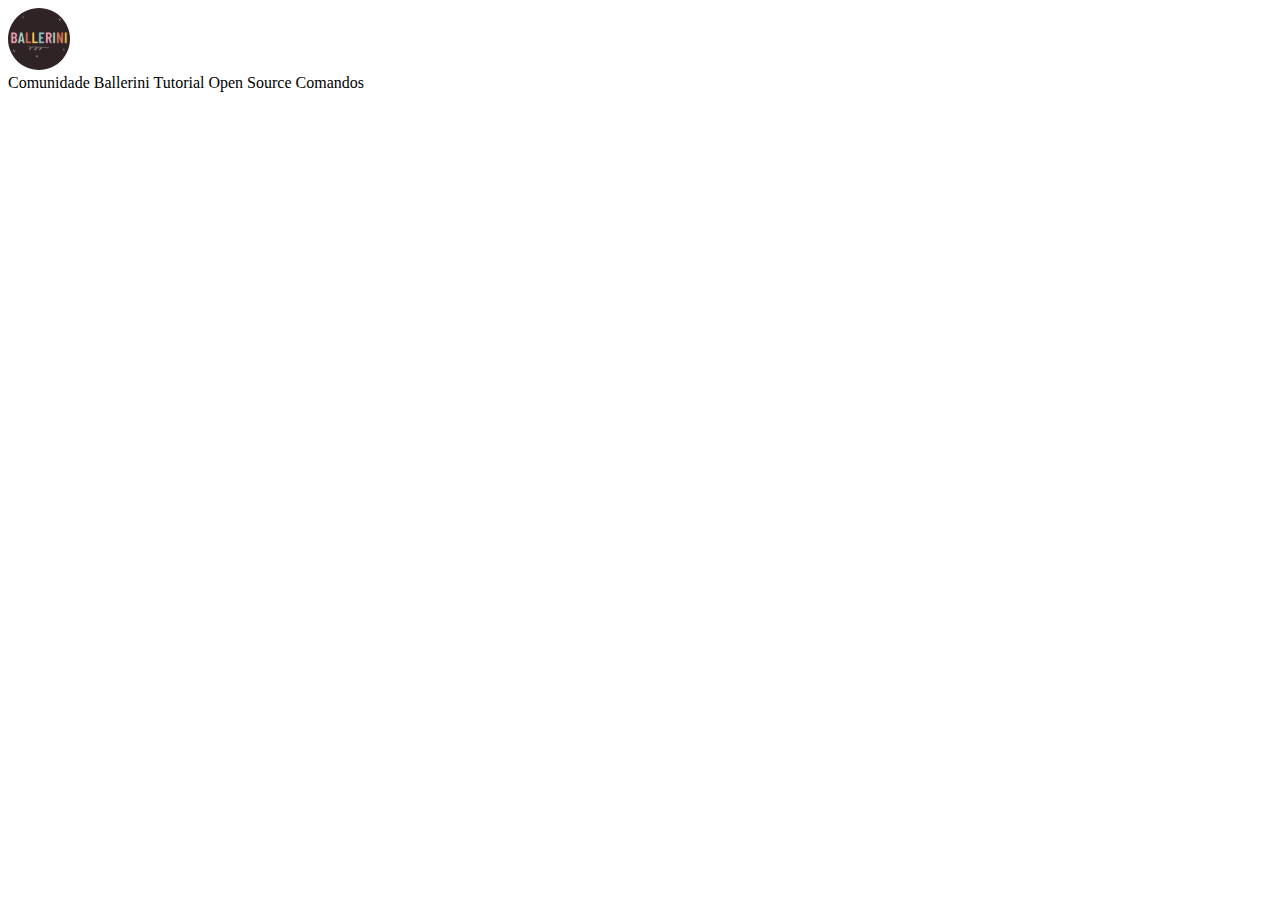
==== LandingPage/index.html @ 48842587 "LandingPage-Inicial" ====
<!DOCTYPE html>
<html lang="pt-BR">
<head>
    <meta charset="UTF-8">
    <meta http-equiv="X-UA-Compatible" content="IE=edge">
    <meta name="viewport" content="width=device-width, initial-scale=1.0">
    <meta name="description" content="Bot que irá organizar sua comunidade no Discord">
    <title>Balle Bot - Modere a sua comunidade Discord</title>
</head>
<body>
    <header>
        <img src="logo.svg" alt="Logo">
         <nav>
            <a>Comunidade Ballerini</a>
            <a>Tutorial</a>
            <a>Open Source</a>
            <a>Comandos</a>
         </nav>
    </header>

    <main>
        <section>
            <div>

            </div>
            <img src="" alt="">
            
        </section>

        <section>

        </section>

    </main>

    <footer>

    </footer>

</body>
</html>
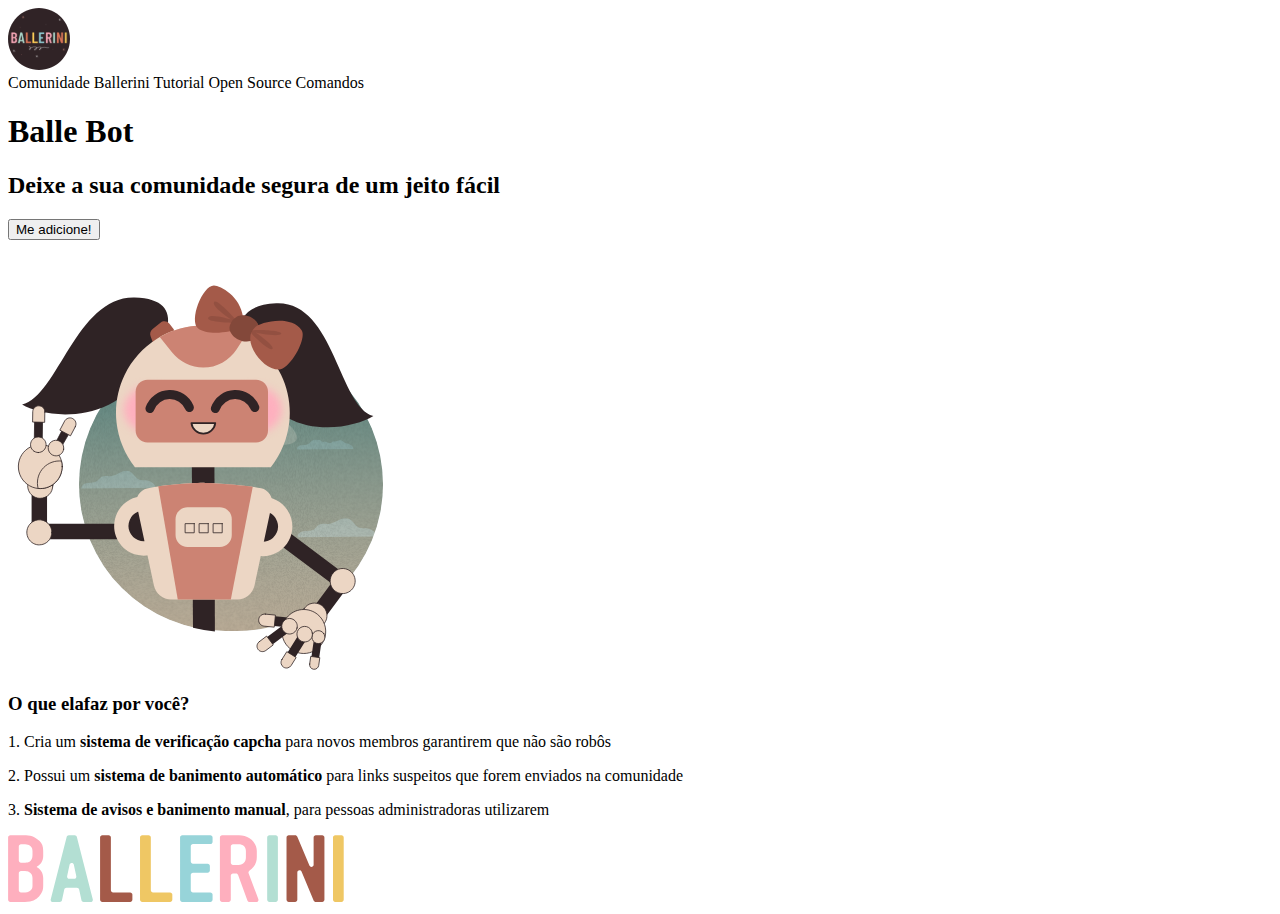
==== commit fa97e094: "Update index.html" ====
--- a/LandingPage/index.html
+++ b/LandingPage/index.html
@@ -21,12 +21,17 @@
     <main>
         <section>
             <div>
+                <h1>Balle Bot</h1>
+                <h2>Deixe a sua comunidade segura de um jeito fácil</h2>
+                <button>Me adicione!</button>
+            </div>
+            <img src="balle-robo.svg" alt="BalleBot">
 
-            </div>
-            <img src="" alt="">
-            
         </section>
-
+        <h3><strong>O que elafaz por você?</strong></h3>
+        <p>1. Cria um <strong>sistema de verificação capcha</strong> para novos membros garantirem que não são robôs</p>
+        <p>2. Possui um <strong>sistema de banimento automático</strong> para links suspeitos que forem enviados na comunidade</p>
+        <p>3. <strong>Sistema de avisos e banimento manual</strong>, para pessoas administradoras utilizarem</p>
         <section>
 
         </section>
@@ -34,7 +39,7 @@
     </main>
 
     <footer>
-
+        <img src="BALLERINI.svg" alt="Ballerini_rodapé">
     </footer>
 
 </body>
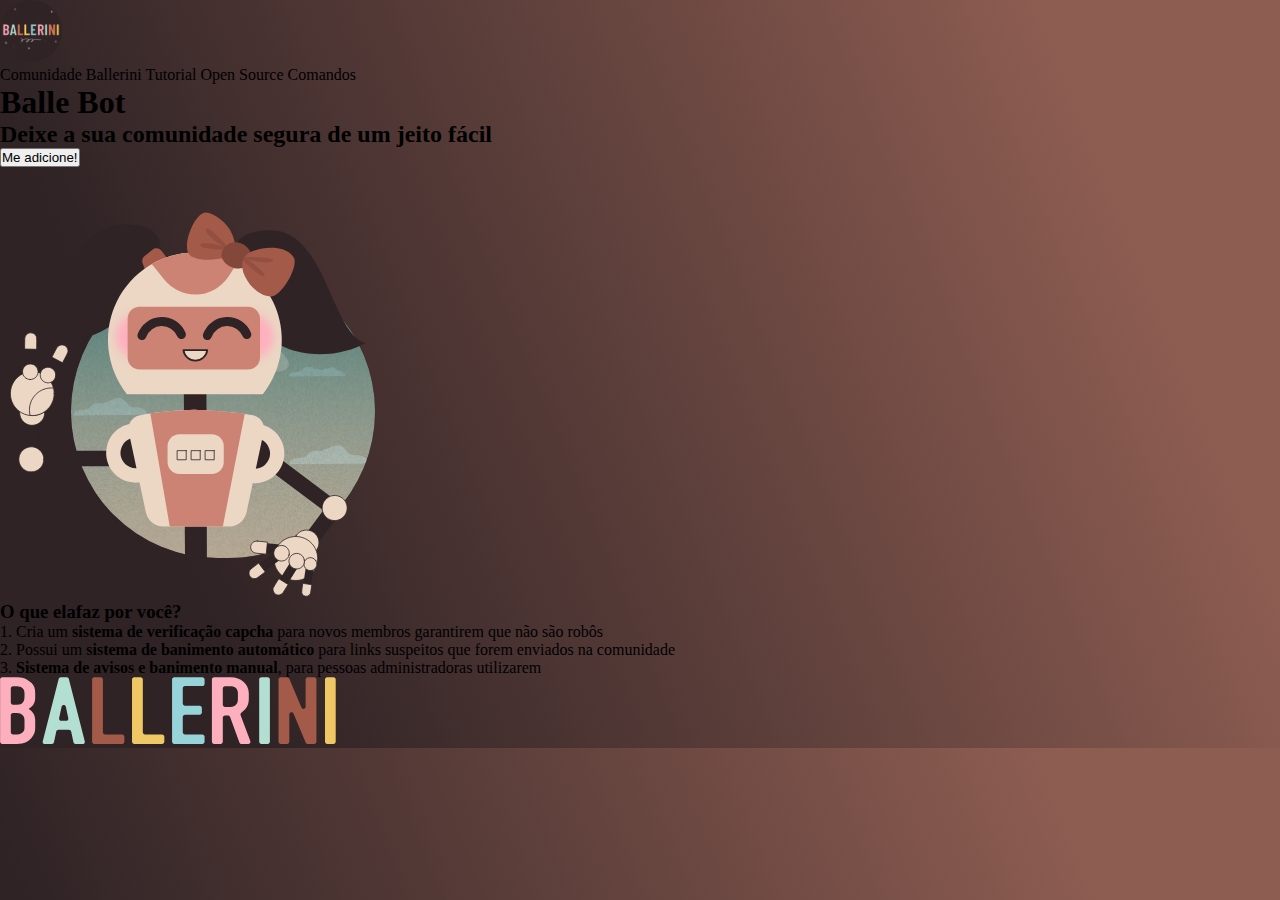
==== commit 6de03af3: "Update index.html" ====
--- a/LandingPage/index.html
+++ b/LandingPage/index.html
@@ -5,41 +5,42 @@
     <meta http-equiv="X-UA-Compatible" content="IE=edge">
     <meta name="viewport" content="width=device-width, initial-scale=1.0">
     <meta name="description" content="Bot que irá organizar sua comunidade no Discord">
+    <link rel="stylesheet" type="text/css" href="style.css">
     <title>Balle Bot - Modere a sua comunidade Discord</title>
 </head>
 <body>
-    <header>
-        <img src="logo.svg" alt="Logo">
-         <nav>
-            <a>Comunidade Ballerini</a>
-            <a>Tutorial</a>
-            <a>Open Source</a>
-            <a>Comandos</a>
+    <header class="cabeçalho">
+        <img  class="cabeçalho-imagem" src="logo.svg" alt="Logo">
+         <nav class="cabeçalho-menu">
+            <a class="cabeçalho-menu-item">Comunidade Ballerini</a>
+            <a class="cabeçalho-menu-item">Tutorial</a>
+            <a class="cabeçalho-menu-item">Open Source</a>
+            <a class="cabeçalho-menu-item">Comandos</a>
          </nav>
     </header>
 
-    <main>
-        <section>
-            <div>
-                <h1>Balle Bot</h1>
-                <h2>Deixe a sua comunidade segura de um jeito fácil</h2>
-                <button>Me adicione!</button>
+    <main class="conteudo">
+        <section class="conteudo-principal">
+            <div class="conteudo-principal-escrito">
+                <h1 class="conteudo-principal-escrito-titulo">Balle Bot</h1>
+                <h2 class="conteudo-principal-escrito-subtitulo">Deixe a sua comunidade segura de um jeito fácil</h2>
+                <button class="conteudo-principal-escrito-botao">Me adicione!</button>
             </div>
-            <img src="balle-robo.svg" alt="BalleBot">
+            <img class="conteudo-principal-imagem" src="balle-robo.svg" alt="BalleBot">
 
         </section>
-        <h3><strong>O que elafaz por você?</strong></h3>
-        <p>1. Cria um <strong>sistema de verificação capcha</strong> para novos membros garantirem que não são robôs</p>
-        <p>2. Possui um <strong>sistema de banimento automático</strong> para links suspeitos que forem enviados na comunidade</p>
-        <p>3. <strong>Sistema de avisos e banimento manual</strong>, para pessoas administradoras utilizarem</p>
-        <section>
 
+        <section class="conteudo-secundario">
+            <h3 class="conteudo-secundario-titulo"><strong>O que elafaz por você?</strong></h3>
+            <p class="conteudo-secundario-paragrafo">1. Cria um <strong>sistema de verificação capcha</strong> para novos membros garantirem que não são robôs</p>
+            <p class="conteudo-secundario-paragrafo">2. Possui um <strong>sistema de banimento automático</strong> para links suspeitos que forem enviados na comunidade</p>
+            <p class="conteudo-secundario-paragrafo">3. <strong>Sistema de avisos e banimento manual</strong>, para pessoas administradoras utilizarem</p>
         </section>
 
     </main>
 
-    <footer>
-        <img src="BALLERINI.svg" alt="Ballerini_rodapé">
+    <footer class="rodape">
+        <img class="rodape-imagem" src="BALLERINI.svg" alt="Ballerini_rodapé">
     </footer>
 
 </body>
--- a/LandingPage/style.css
+++ b/LandingPage/style.css
@@ -0,0 +1,13 @@
+@import url('https://fonts.googleapis.com/css2?family=Righteous&family=Sarala:wght@400;700&display=swap');
+
+* {
+    margin: 0;
+    padding: 0;
+    box-sizing: border-box;
+    text-decoration: none;
+}
+
+body {
+    font-size: 100%;
+    background: linear-gradient(68.15deg, #2F2325 16.62%, #8E5D52 85.61%);
+}
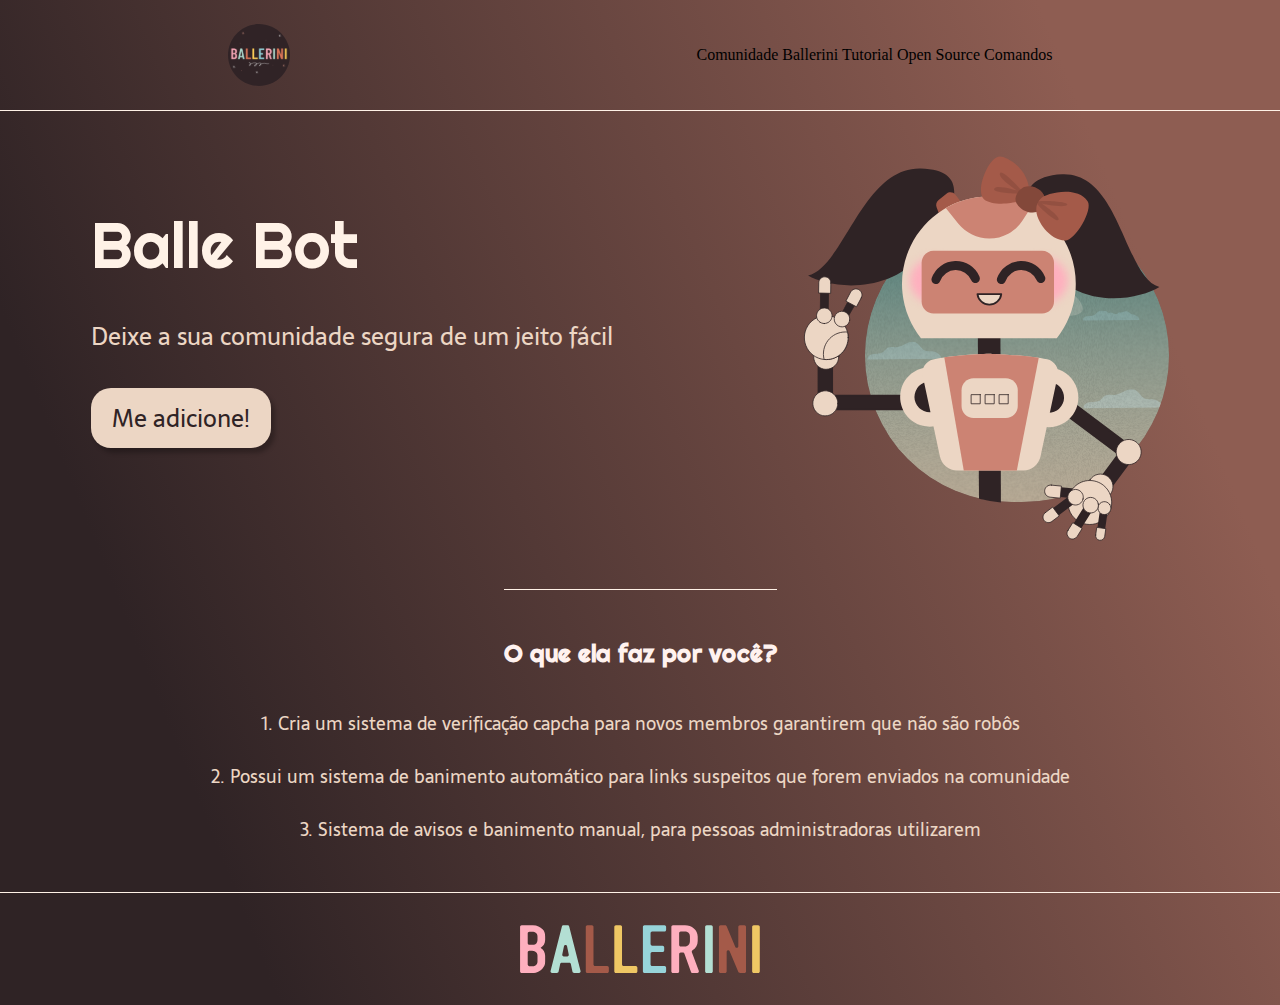
==== commit 9eb0257d: "Atualização" ====
--- a/LandingPage/index.html
+++ b/LandingPage/index.html
@@ -31,7 +31,7 @@
         </section>
 
         <section class="conteudo-secundario">
-            <h3 class="conteudo-secundario-titulo"><strong>O que elafaz por você?</strong></h3>
+            <h3 class="conteudo-secundario-titulo"><strong>O que ela faz por você?</strong></h3>
             <p class="conteudo-secundario-paragrafo">1. Cria um <strong>sistema de verificação capcha</strong> para novos membros garantirem que não são robôs</p>
             <p class="conteudo-secundario-paragrafo">2. Possui um <strong>sistema de banimento automático</strong> para links suspeitos que forem enviados na comunidade</p>
             <p class="conteudo-secundario-paragrafo">3. <strong>Sistema de avisos e banimento manual</strong>, para pessoas administradoras utilizarem</p>
--- a/LandingPage/style.css
+++ b/LandingPage/style.css
@@ -11,3 +11,114 @@
     font-size: 100%;
     background: linear-gradient(68.15deg, #2F2325 16.62%, #8E5D52 85.61%);
 }
+.cabeçalho {
+    display: flex;
+    flex-direction: row;
+    align-items: center;
+    justify-content: space-around;
+    padding: 24px;
+}
+.cabecalho-imagem {
+    height: 72px;
+  }
+  
+  .cabecalho-menu {
+    display: flex;
+    gap: 32px;
+  }
+  
+  .cabecalho-menu-item {
+    font-family: 'Sarala', sans-serif;
+    color: #FFF2E7;
+    font-weight: 400;
+    font-size: 18px
+  }
+  
+  .conteudo {
+    margin-bottom: 48px;
+    border-top: 0.4px solid #FFF2E7;
+  }
+  
+  .conteudo-principal {
+    display: flex;
+    flex-direction: row;
+    align-items: center;
+    justify-content: space-around;
+  }
+  
+  .conteudo-principal-escrito {
+    display: flex;
+    flex-direction: column;
+    gap: 32px;
+  }
+  
+  .conteudo-principal-escrito-titulo {
+    font-family: 'Righteous', cursive;
+    font-weight: 400;
+    font-size: 64px;
+    color: #FFF2E7;
+  }
+  
+  .conteudo-principal-escrito-subtitulo {
+    font-family: 'Sarala', sans-serif;
+    font-weight: 400;
+    font-size: 24px;
+    color: #ECD6C4;
+  }
+  
+  .conteudo-principal-escrito-botao {
+    background-color: #ECD6C4;
+    width: 180px;
+    height: 60px;
+    border: none;
+    box-shadow: 4px 5px 4px rgba(0, 0, 0, 0.25);
+    border-radius: 20px;
+    font-family: 'Sarala', sans-serif;
+    font-weight: 400;
+    font-size: 24px;
+    color: #2F2325;
+  }
+  
+  .conteudo-principal-escrito-botao:hover {
+    background-color: rgba(236, 214, 196, 0.53);
+  }
+  
+  .conteudo-principal-imagem {
+    height: 430px;
+  }
+  
+  .conteudo-secundario {
+    display: flex;
+    flex-direction: column;
+    align-items: center;
+    gap: 24px;
+    margin-top: 48px;
+  }
+  
+  .conteudo-secundario-titulo {
+    border-top: 0.4px solid #FFF2E7;
+    padding-top: 48px;
+    font-family: 'Righteous', cursive;
+    font-weight: 400;
+    font-size: 24px;
+    color: #FFF2EF;
+    margin-bottom: 16px;
+  }
+  
+  .conteudo-secundario-paragrafo {
+    font-family: 'Sarala', sans-serif;
+    font-weight: 300;
+    font-size: 18px;
+    color: #ECD6C4;
+  }
+  
+  .rodape {
+      padding: 32px;
+      border-top: 0.4px solid #FFF2E7;
+  }
+  
+  .rodape-imagem {
+    height: 48px;
+    display: block;
+    margin: 0 auto;
+  }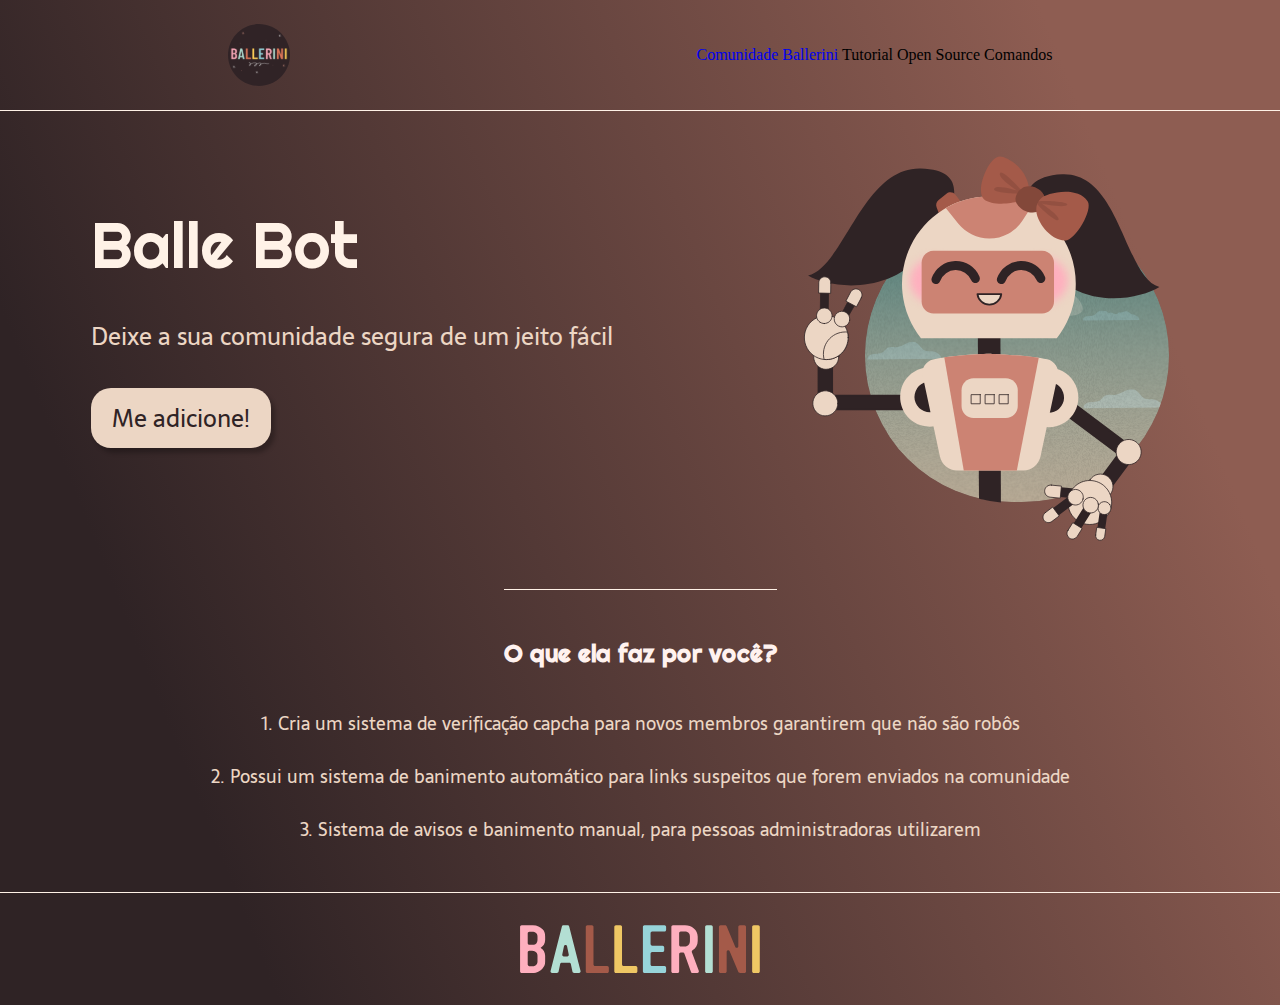
==== commit d45c6a75: "Atualização" ====
--- a/LandingPage/index.html
+++ b/LandingPage/index.html
@@ -12,7 +12,7 @@
     <header class="cabeçalho">
         <img  class="cabeçalho-imagem" src="logo.svg" alt="Logo">
          <nav class="cabeçalho-menu">
-            <a class="cabeçalho-menu-item">Comunidade Ballerini</a>
+            <a class="cabeçalho-menu-item" href="https://discord.gg/wagxzStdcR">Comunidade Ballerini</a>
             <a class="cabeçalho-menu-item">Tutorial</a>
             <a class="cabeçalho-menu-item">Open Source</a>
             <a class="cabeçalho-menu-item">Comandos</a>
--- a/LandingPage/style.css
+++ b/LandingPage/style.css
@@ -22,51 +22,51 @@
     height: 72px;
   }
   
-  .cabecalho-menu {
+.cabecalho-menu {
     display: flex;
     gap: 32px;
   }
   
-  .cabecalho-menu-item {
+.cabecalho-menu-item {
     font-family: 'Sarala', sans-serif;
     color: #FFF2E7;
     font-weight: 400;
     font-size: 18px
   }
   
-  .conteudo {
+.conteudo {
     margin-bottom: 48px;
     border-top: 0.4px solid #FFF2E7;
   }
   
-  .conteudo-principal {
+.conteudo-principal {
     display: flex;
     flex-direction: row;
     align-items: center;
     justify-content: space-around;
   }
   
-  .conteudo-principal-escrito {
+.conteudo-principal-escrito {
     display: flex;
     flex-direction: column;
     gap: 32px;
   }
   
-  .conteudo-principal-escrito-titulo {
+.conteudo-principal-escrito-titulo {
     font-family: 'Righteous', cursive;
     font-weight: 400;
     font-size: 64px;
     color: #FFF2E7;
   }
   
-  .conteudo-principal-escrito-subtitulo {
+.conteudo-principal-escrito-subtitulo {
     font-family: 'Sarala', sans-serif;
     font-weight: 400;
     font-size: 24px;
     color: #ECD6C4;
   }
   
-  .conteudo-principal-escrito-botao {
+.conteudo-principal-escrito-botao {
     background-color: #ECD6C4;
     width: 180px;
     height: 60px;
@@ -79,15 +79,15 @@
     color: #2F2325;
   }
   
-  .conteudo-principal-escrito-botao:hover {
+.conteudo-principal-escrito-botao:hover {
     background-color: rgba(236, 214, 196, 0.53);
   }
   
-  .conteudo-principal-imagem {
+.conteudo-principal-imagem {
     height: 430px;
   }
   
-  .conteudo-secundario {
+.conteudo-secundario {
     display: flex;
     flex-direction: column;
     align-items: center;
@@ -95,7 +95,7 @@
     margin-top: 48px;
   }
   
-  .conteudo-secundario-titulo {
+.conteudo-secundario-titulo {
     border-top: 0.4px solid #FFF2E7;
     padding-top: 48px;
     font-family: 'Righteous', cursive;
@@ -105,19 +105,19 @@
     margin-bottom: 16px;
   }
   
-  .conteudo-secundario-paragrafo {
+.conteudo-secundario-paragrafo {
     font-family: 'Sarala', sans-serif;
     font-weight: 300;
     font-size: 18px;
     color: #ECD6C4;
   }
   
-  .rodape {
+.rodape {
       padding: 32px;
       border-top: 0.4px solid #FFF2E7;
   }
   
-  .rodape-imagem {
+.rodape-imagem {
     height: 48px;
     display: block;
     margin: 0 auto;
